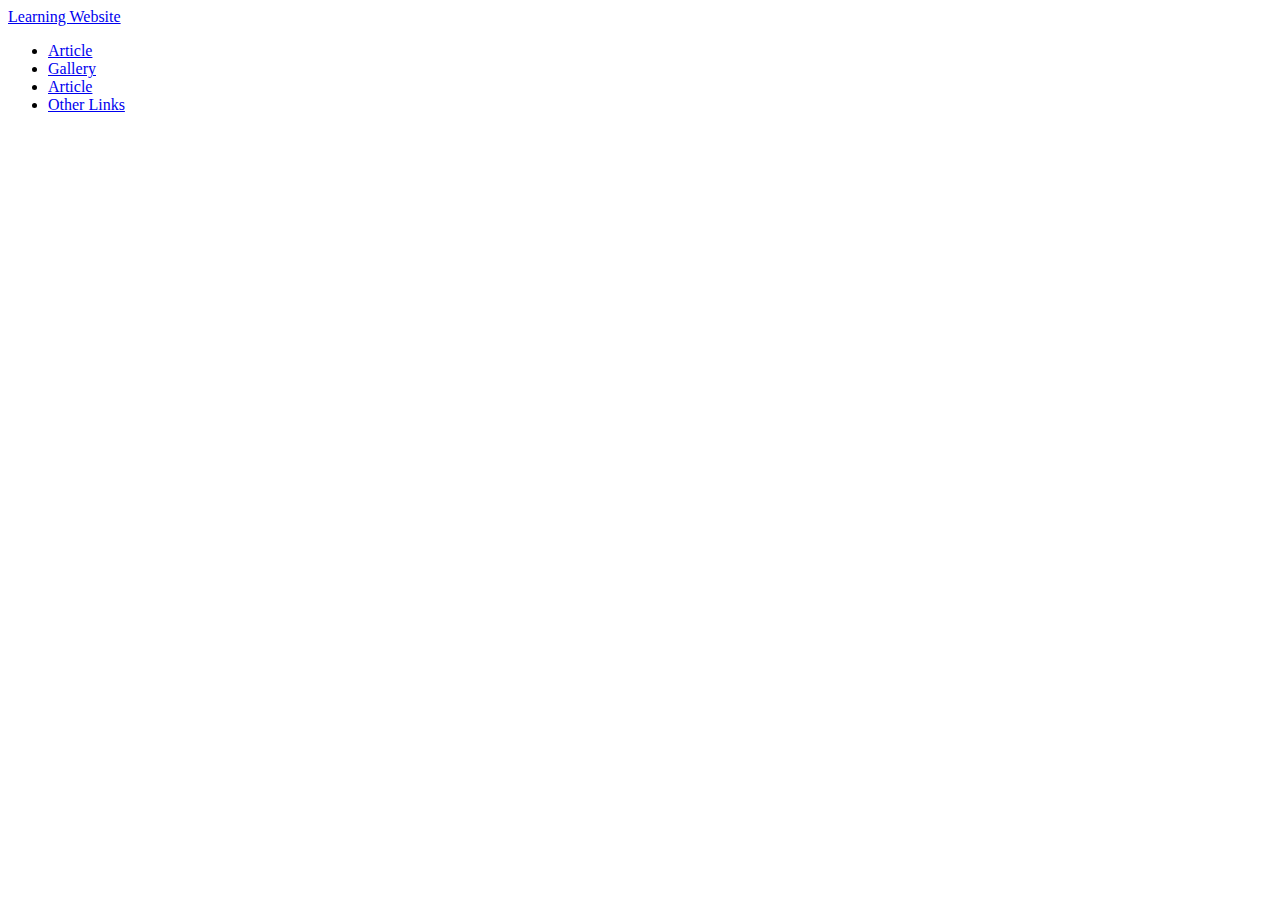
==== index.html @ 23611be2 "making a header" ====
<!DOCTYPE html>
<html lang="en">
<head>
    <meta charset="UTF-8">
    <meta http-equiv="X-UA-Compatible" content="IE=edge">
    <meta name="viewport" content="width=device-width, initial-scale=1.0">
    <link rel="stylesheet" href="css/style.css">
    <link rel="stylesheet" href="css/normalize.css">
    <!-- Font Awesome Libraries-->
    <link rel="stylesheet" href="css/fontawesome.min.css">
    <link rel="stylesheet" href="css/brands.min.css">
    <link rel="stylesheet" href="css/solid.min.css">
    <link rel="stylesheet" href="css/all.min.css">

    <!-- Google Font -->
    <link rel="preconnect" href="https://fonts.googleapis.com"><link rel="preconnect" href="https://fonts.gstatic.com" crossorigin><link href="https://fonts.googleapis.com/css2?family=Cairo:wght@300;400;500;600&display=swap" rel="stylesheet">
    <title>Learning WebSite</title>
</head>
<body>
    <!-- Start Header -->
    <div class="header" id="header">
        <div class="container">
            <a href="#" class="logo">Learning Website</a>
            <ul class="main-nav">
                <li><a href="#article">Article</a></li>
                <li><a href="#gallery">Gallery</a></li>
                <li><a href="#article">Article</a></li>
                <li><a href="#">Other Links</a></li>
            </ul>
        </div>
    </div>
    <!-- End Header -->
</body>
</html>
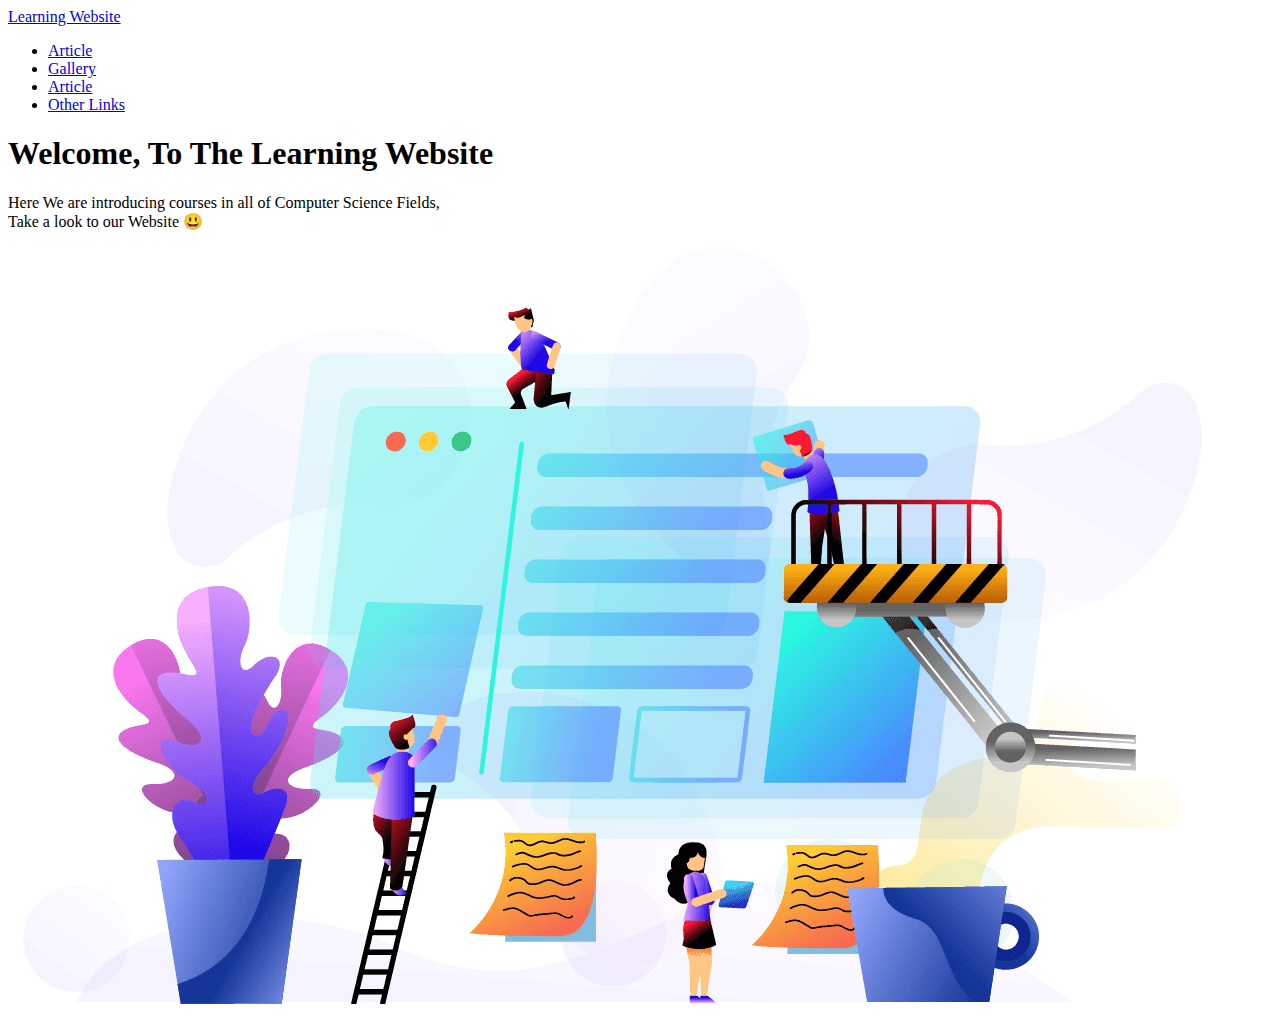
==== commit d944a658: "making a landing" ====
--- a/index.html
+++ b/index.html
@@ -22,7 +22,7 @@
         <div class="container">
             <a href="#" class="logo">Learning Website</a>
             <ul class="main-nav">
-                <li><a href="#article">Article</a></li>
+                <li><a href="#articles">Article</a></li>
                 <li><a href="#gallery">Gallery</a></li>
                 <li><a href="#article">Article</a></li>
                 <li><a href="#">Other Links</a></li>
@@ -30,5 +30,21 @@
         </div>
     </div>
     <!-- End Header -->
+    <!-- Start Landing -->
+    <div class="landing">
+        <div class="container">
+            <div class="text">
+                <h1>Welcome, To The Learning Website</h1>
+                <P>Here We are introducing courses in all of Computer Science Fields,<br>Take a look to our Website 😃</P>
+            </div>
+                <div class="image">
+                    <img src="Tools/landing-image.png" alt="">
+                </div>
+            <a href="#articles" class="go-down">
+                <i class="fas fa-angle-double-down fa-2x"></i>
+            </a>
+        </div>
+    </div>
+    <!-- End Landing -->
 </body>
 </html> 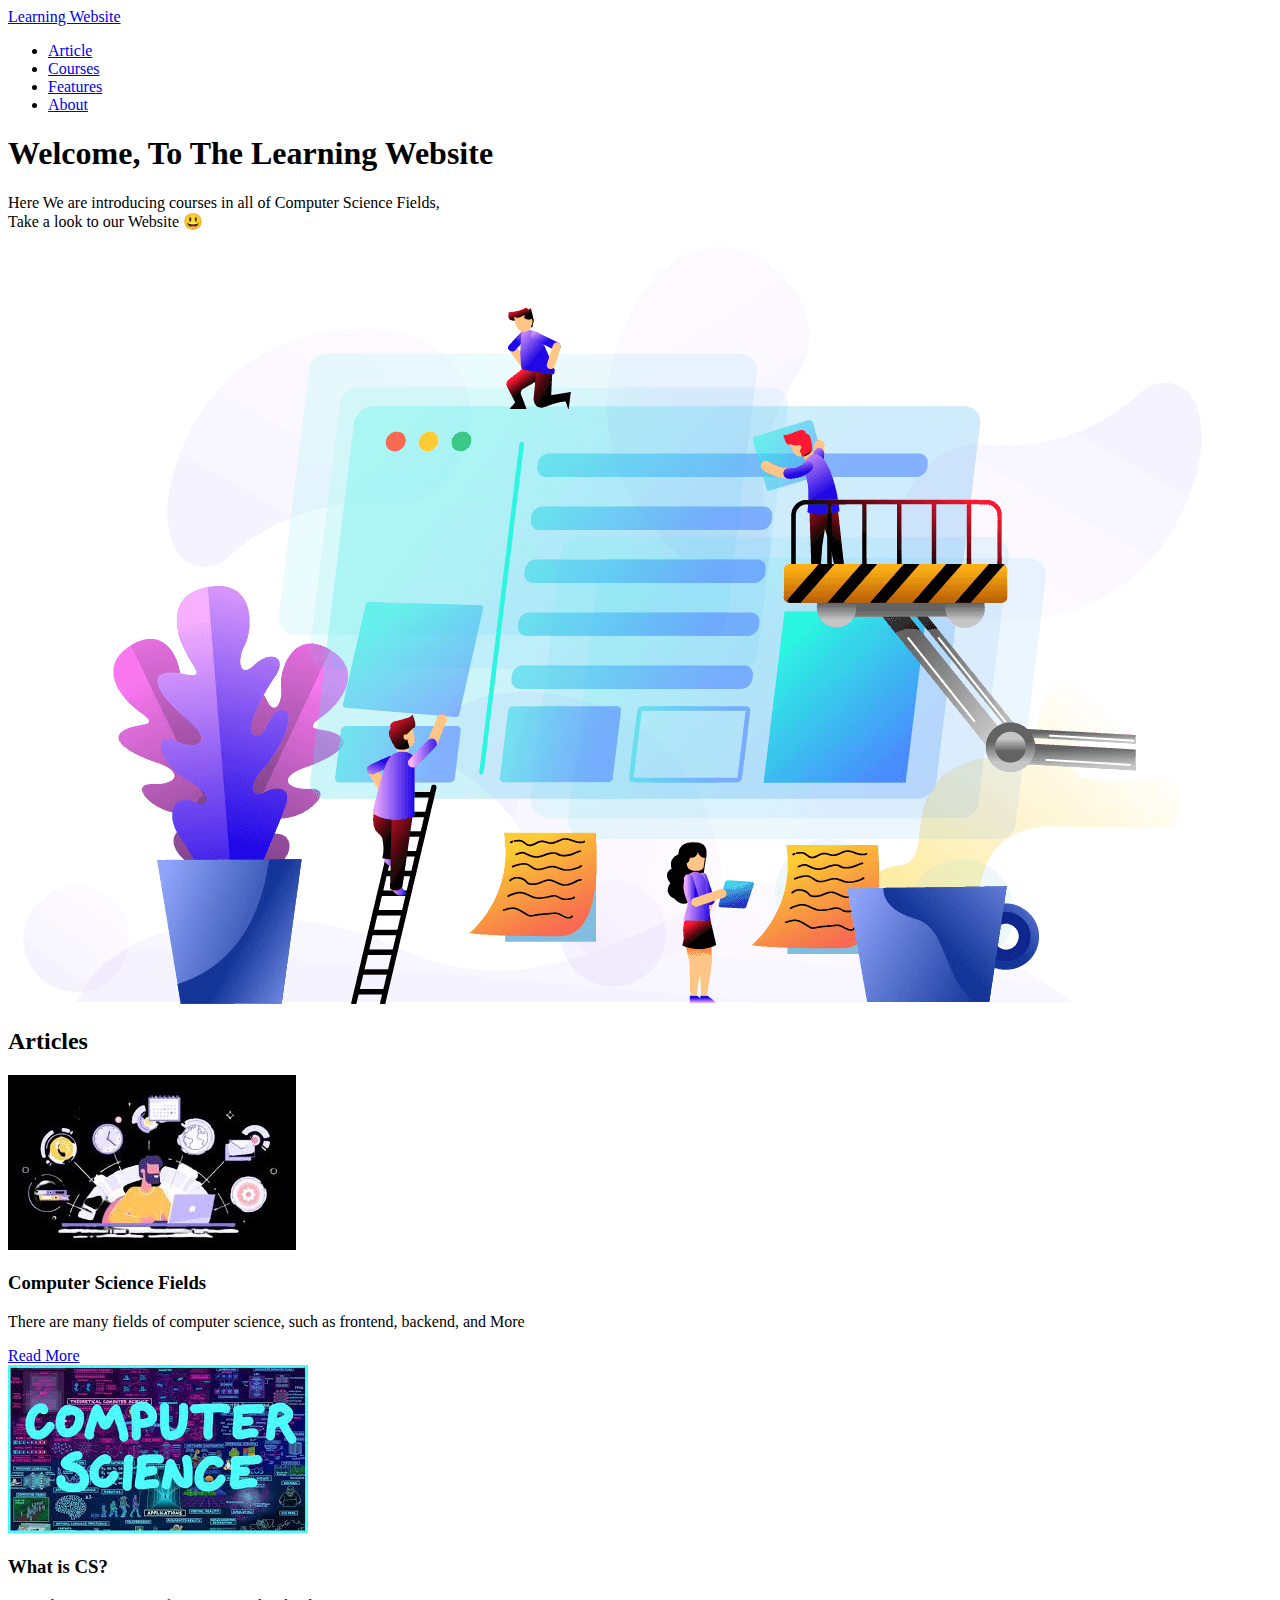
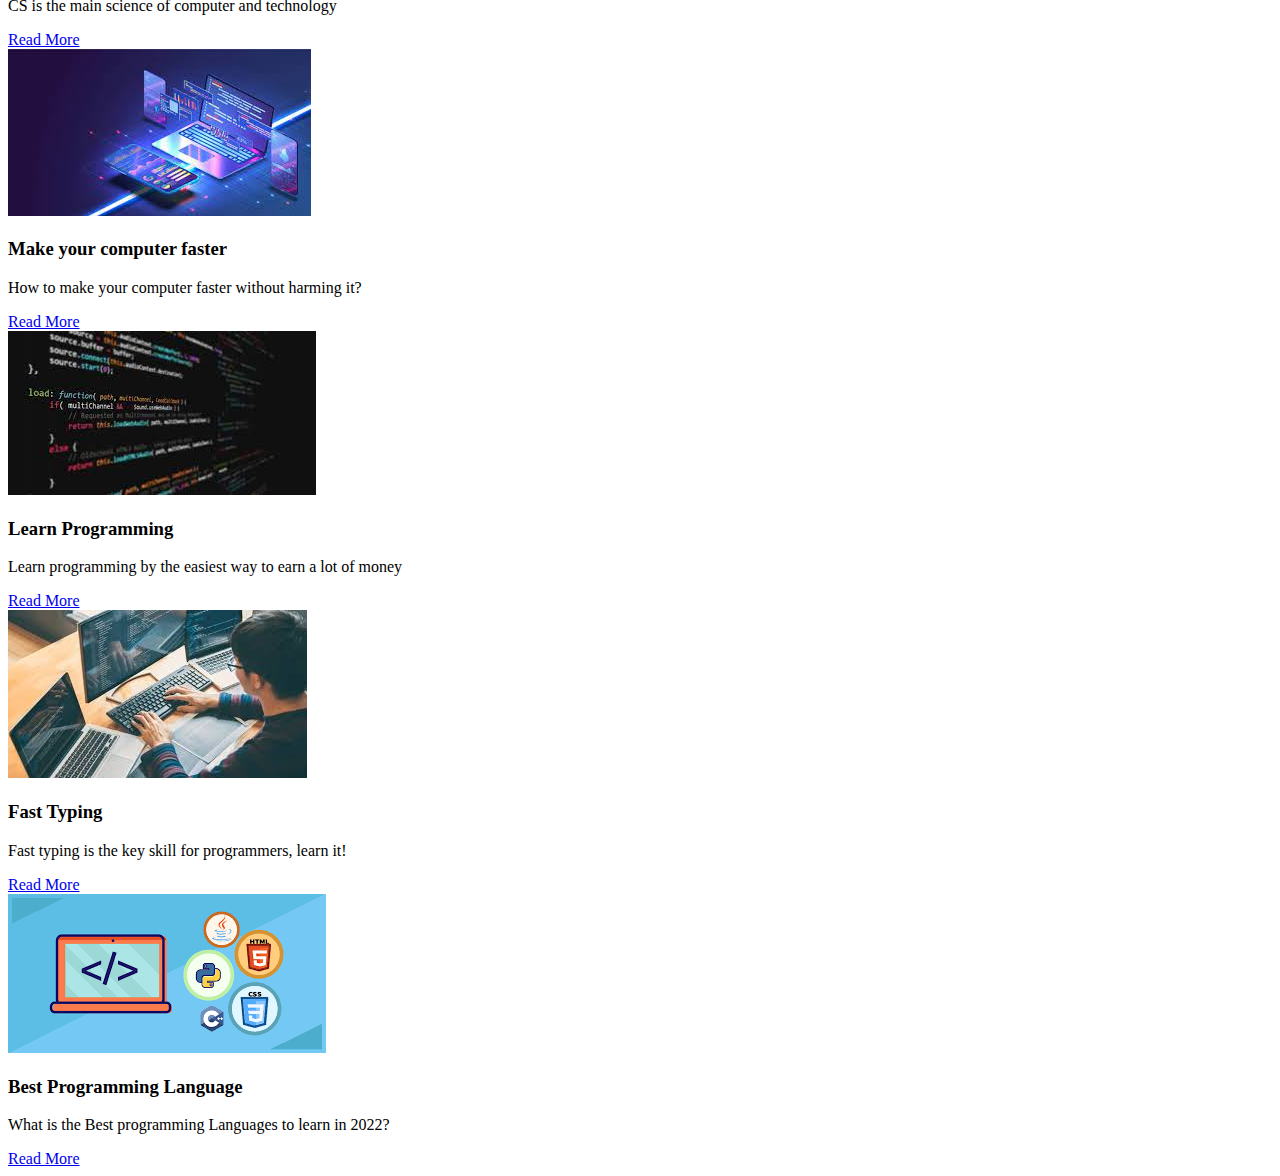
==== commit d8b99b41: "articles section" ====
--- a/index.html
+++ b/index.html
@@ -23,9 +23,9 @@
             <a href="#" class="logo">Learning Website</a>
             <ul class="main-nav">
                 <li><a href="#articles">Article</a></li>
-                <li><a href="#gallery">Gallery</a></li>
-                <li><a href="#article">Article</a></li>
-                <li><a href="#">Other Links</a></li>
+                <li><a href="#gallery">Courses</a></li>
+                <li><a href="#features">Features</a></li>
+                <li><a href="#">About</a></li>
             </ul>
         </div>
     </div>
@@ -46,5 +46,78 @@
         </div>
     </div>
     <!-- End Landing -->
+    <!-- Start Articles -->
+    <div class="articles" id="articles">
+        <h2 class="main-title">Articles</h2>
+        <div class="container">
+            <div class="box">
+                <img src="Tools/articles-01.jpg" alt="">
+                <div class="content">
+                    <h3>Computer Science Fields</h3>
+                    <p>There are many fields of computer science, such as frontend, backend, and More</p>
+                </div>
+                <div class="info">
+                    <a href="#">Read More</a>
+                    <i class="fas fa-long-arrow-alt-right"></i>
+                </div>
+            </div>
+            <div class="box">
+                <img src="Tools/articles-02.jpg" alt="">
+                <div class="content">
+                    <h3>What is CS?</h3>
+                    <p>CS is the main science of computer and technology</p>
+                </div>
+                <div class="info">
+                    <a href="#">Read More</a>
+                    <i class="fas fa-long-arrow-alt-right"></i>
+                </div>
+            </div>
+            <div class="box">
+                <img src="Tools/articles-03.jpg" alt="">
+                <div class="content">
+                    <h3>Make your computer faster</h3>
+                    <p>How to make your computer faster without harming it?</p>
+                </div>
+                <div class="info">
+                    <a href="#">Read More</a>
+                    <i class="fas fa-long-arrow-alt-right"></i>
+                </div>
+            </div>
+            <div class="box">
+                <img src="Tools/articles-04.jpg" alt="">
+                <div class="content">
+                    <h3>Learn Programming</h3>
+                    <p>Learn programming by the easiest way to earn a lot of money</p>
+                </div>
+                <div class="info">
+                    <a href="#">Read More</a>
+                    <i class="fas fa-long-arrow-alt-right"></i>
+                </div>
+            </div>
+            <div class="box">
+                <img src="Tools/articles-05.jpg" alt="">
+                <div class="content">
+                    <h3>Fast Typing</h3>
+                    <p>Fast typing is the key skill for programmers, learn it!</p>
+                </div>
+                <div class="info">
+                    <a href="#">Read More</a>
+                    <i class="fas fa-long-arrow-alt-right"></i>
+                </div>
+            </div>
+            <div class="box">
+                <img src="Tools/articles-06.png" alt="">
+                <div class="content">
+                    <h3>Best Programming Language</h3>
+                    <p>What is the Best programming Languages to learn in 2022?</p>
+                </div>
+                <div class="info">
+                    <a href="#">Read More</a>
+                    <i class="fas fa-long-arrow-alt-right"></i>
+                </div>
+            </div>
+        </div>
+    </div>
+    <!-- End Articles -->
 </body>
 </html> 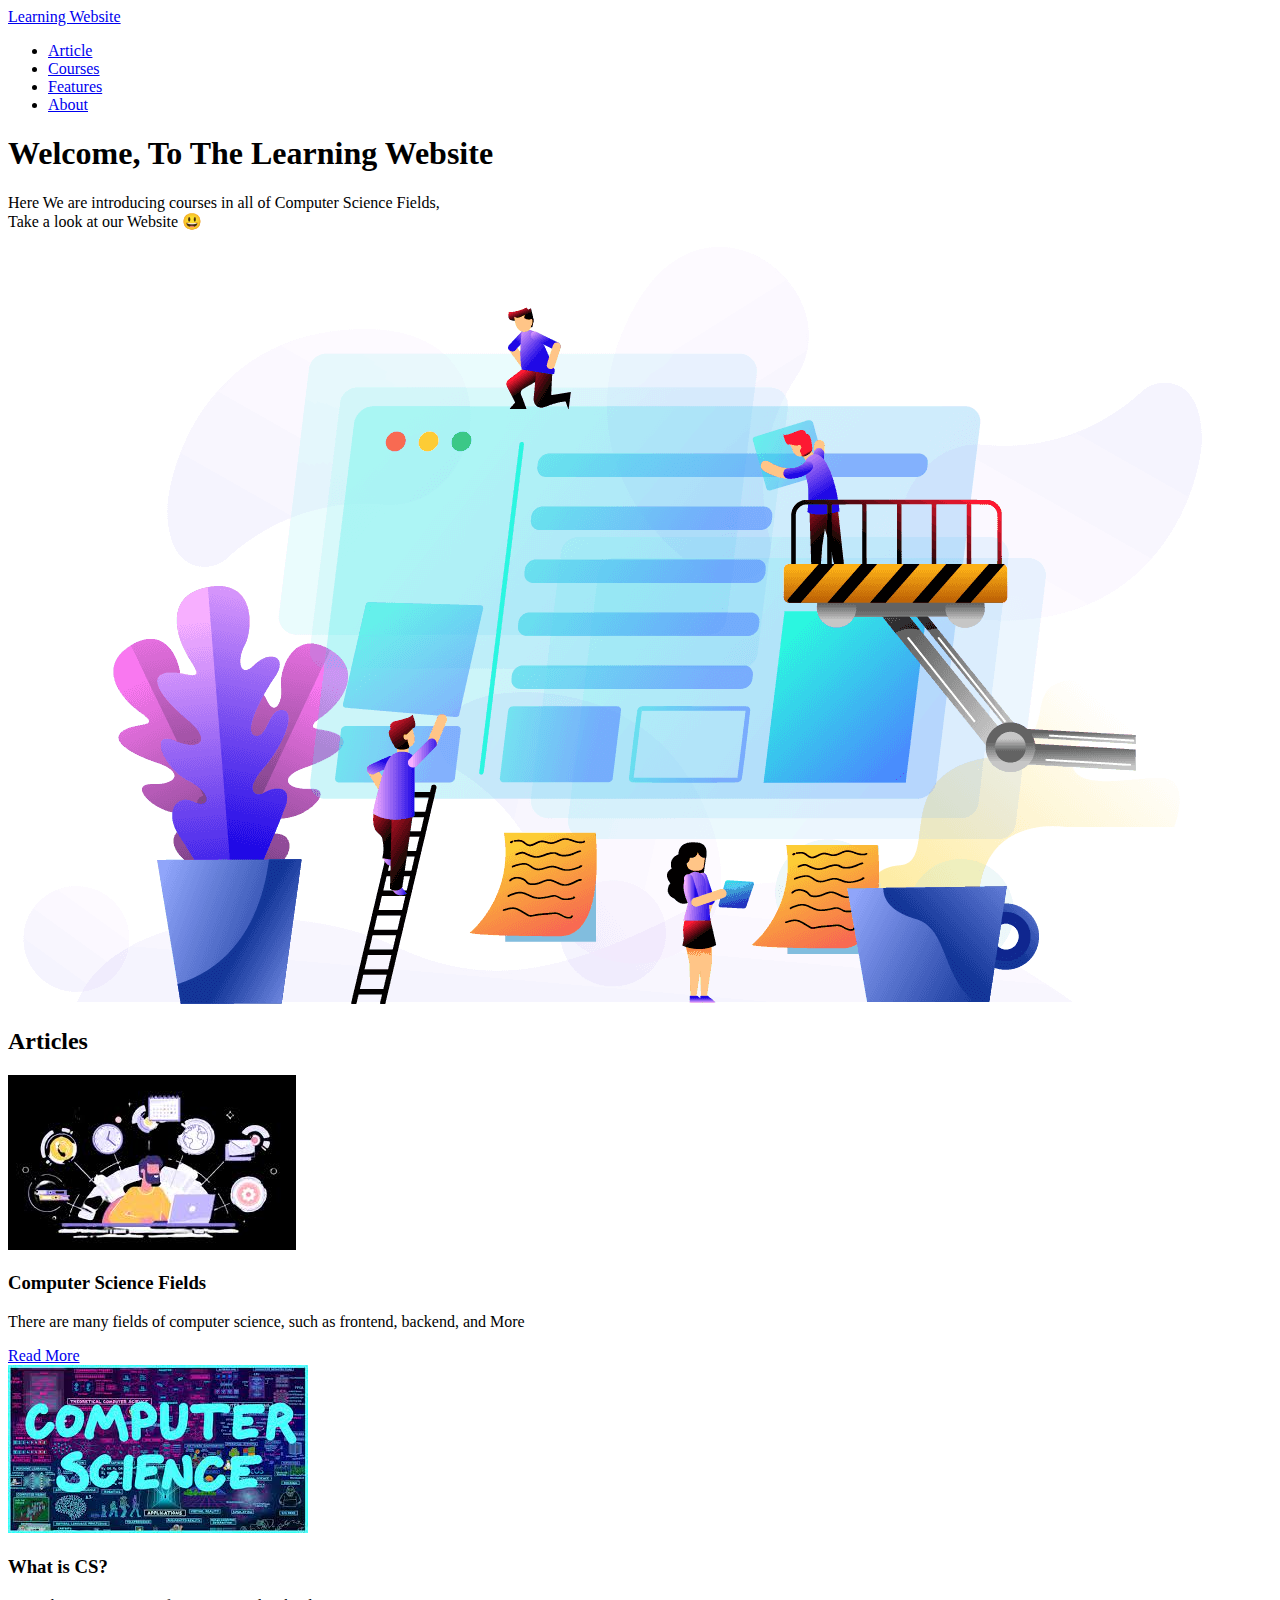
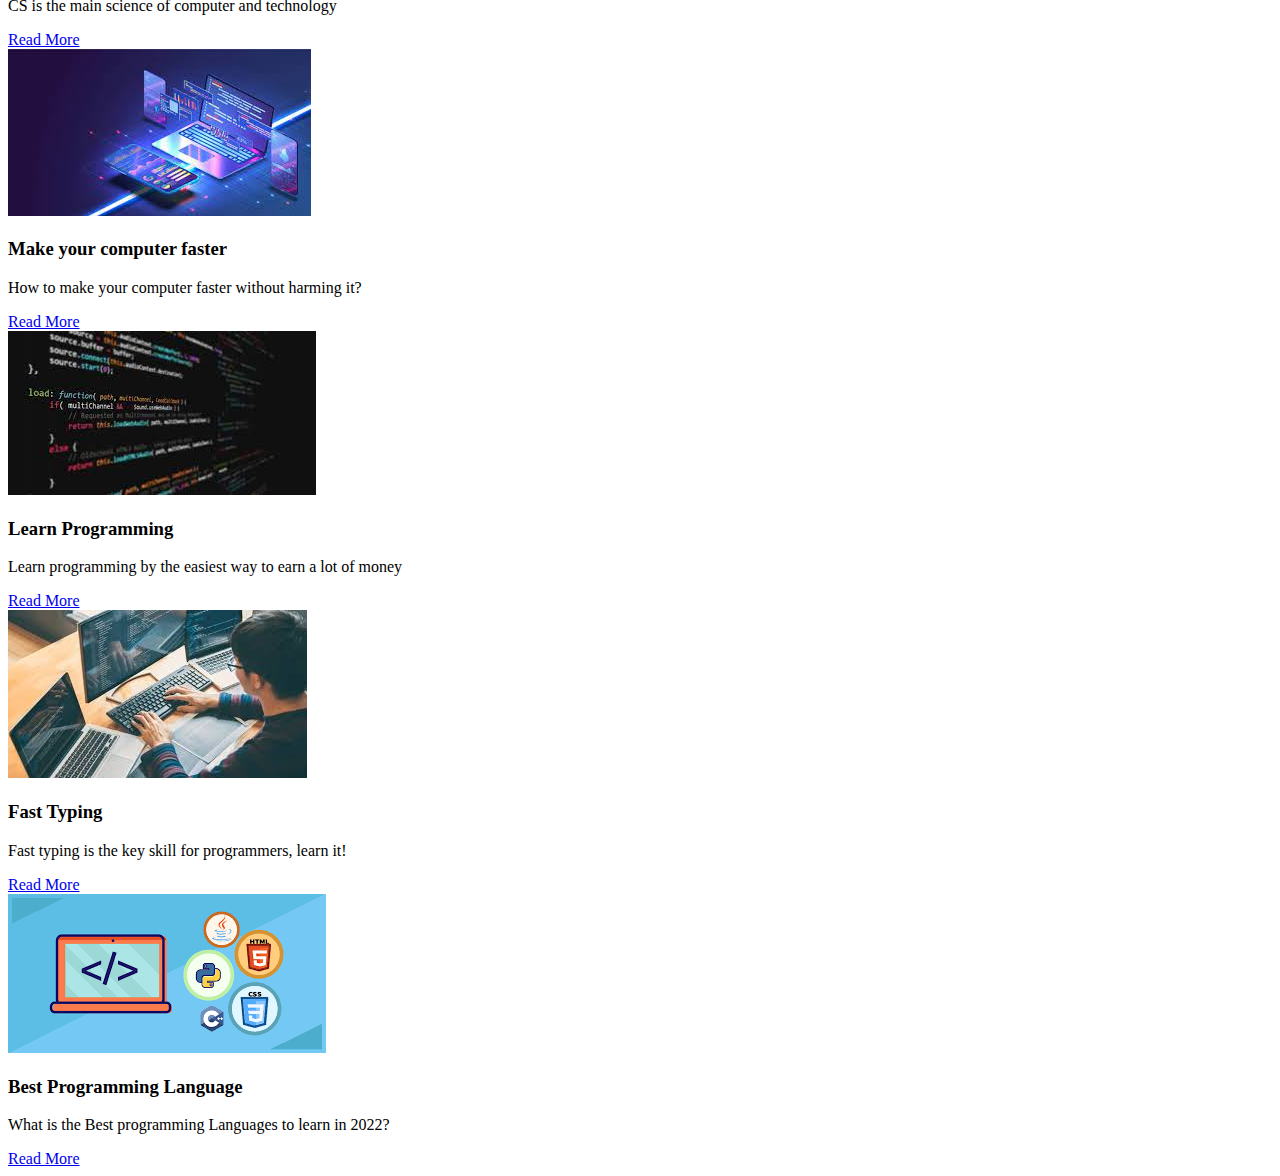
==== commit d73a42d5: "h" ====
--- a/index.html
+++ b/index.html
@@ -1,123 +1,134 @@
 <!DOCTYPE html>
 <html lang="en">
-<head>
-    <meta charset="UTF-8">
-    <meta http-equiv="X-UA-Compatible" content="IE=edge">
-    <meta name="viewport" content="width=device-width, initial-scale=1.0">
-    <link rel="stylesheet" href="css/style.css">
-    <link rel="stylesheet" href="css/normalize.css">
+  <head>
+    <meta charset="UTF-8" />
+    <meta http-equiv="X-UA-Compatible" content="IE=edge" />
+    <meta name="viewport" content="width=device-width, initial-scale=1.0" />
+    <link rel="stylesheet" href="css/style.css" />
+    <link rel="stylesheet" href="css/normalize.css" />
     <!-- Font Awesome Libraries-->
-    <link rel="stylesheet" href="css/fontawesome.min.css">
-    <link rel="stylesheet" href="css/brands.min.css">
-    <link rel="stylesheet" href="css/solid.min.css">
-    <link rel="stylesheet" href="css/all.min.css">
+    <link rel="stylesheet" href="css/fontawesome.min.css" />
+    <link rel="stylesheet" href="css/brands.min.css" />
+    <link rel="stylesheet" href="css/solid.min.css" />
+    <link rel="stylesheet" href="css/all.min.css" />
 
     <!-- Google Font -->
-    <link rel="preconnect" href="https://fonts.googleapis.com"><link rel="preconnect" href="https://fonts.gstatic.com" crossorigin><link href="https://fonts.googleapis.com/css2?family=Cairo:wght@300;400;500;600&display=swap" rel="stylesheet">
+    <link rel="preconnect" href="https://fonts.googleapis.com" />
+    <link rel="preconnect" href="https://fonts.gstatic.com" crossorigin />
+    <link
+      href="https://fonts.googleapis.com/css2?family=Cairo:wght@300;400;500;600&display=swap"
+      rel="stylesheet"
+    />
     <title>Learning WebSite</title>
-</head>
-<body>
+  </head>
+  <body>
     <!-- Start Header -->
     <div class="header" id="header">
-        <div class="container">
-            <a href="#" class="logo">Learning Website</a>
-            <ul class="main-nav">
-                <li><a href="#articles">Article</a></li>
-                <li><a href="#gallery">Courses</a></li>
-                <li><a href="#features">Features</a></li>
-                <li><a href="#">About</a></li>
-            </ul>
-        </div>
+      <div class="container">
+        <a href="#" class="logo">Learning Website</a>
+        <ul class="main-nav">
+          <li><a href="#articles">Article</a></li>
+          <li><a href="#gallery">Courses</a></li>
+          <li><a href="#features">Features</a></li>
+          <li><a href="#">About</a></li>
+        </ul>
+      </div>
     </div>
     <!-- End Header -->
     <!-- Start Landing -->
     <div class="landing">
-        <div class="container">
-            <div class="text">
-                <h1>Welcome, To The Learning Website</h1>
-                <P>Here We are introducing courses in all of Computer Science Fields,<br>Take a look to our Website 😃</P>
-            </div>
-                <div class="image">
-                    <img src="Tools/landing-image.png" alt="">
-                </div>
-            <a href="#articles" class="go-down">
-                <i class="fas fa-angle-double-down fa-2x"></i>
-            </a>
+      <div class="container">
+        <div class="text">
+          <h1>Welcome, To The Learning Website</h1>
+          <p>
+            Here We are introducing courses in all of Computer Science
+            Fields,<br />Take a look at our Website 😃
+          </p>
         </div>
+        <div class="image">
+          <img src="Tools/landing-image.png" alt="" />
+        </div>
+        <a href="#articles" class="go-down">
+          <i class="fas fa-angle-double-down fa-2x"></i>
+        </a>
+      </div>
     </div>
     <!-- End Landing -->
     <!-- Start Articles -->
     <div class="articles" id="articles">
-        <h2 class="main-title">Articles</h2>
-        <div class="container">
-            <div class="box">
-                <img src="Tools/articles-01.jpg" alt="">
-                <div class="content">
-                    <h3>Computer Science Fields</h3>
-                    <p>There are many fields of computer science, such as frontend, backend, and More</p>
-                </div>
-                <div class="info">
-                    <a href="#">Read More</a>
-                    <i class="fas fa-long-arrow-alt-right"></i>
-                </div>
-            </div>
-            <div class="box">
-                <img src="Tools/articles-02.jpg" alt="">
-                <div class="content">
-                    <h3>What is CS?</h3>
-                    <p>CS is the main science of computer and technology</p>
-                </div>
-                <div class="info">
-                    <a href="#">Read More</a>
-                    <i class="fas fa-long-arrow-alt-right"></i>
-                </div>
-            </div>
-            <div class="box">
-                <img src="Tools/articles-03.jpg" alt="">
-                <div class="content">
-                    <h3>Make your computer faster</h3>
-                    <p>How to make your computer faster without harming it?</p>
-                </div>
-                <div class="info">
-                    <a href="#">Read More</a>
-                    <i class="fas fa-long-arrow-alt-right"></i>
-                </div>
-            </div>
-            <div class="box">
-                <img src="Tools/articles-04.jpg" alt="">
-                <div class="content">
-                    <h3>Learn Programming</h3>
-                    <p>Learn programming by the easiest way to earn a lot of money</p>
-                </div>
-                <div class="info">
-                    <a href="#">Read More</a>
-                    <i class="fas fa-long-arrow-alt-right"></i>
-                </div>
-            </div>
-            <div class="box">
-                <img src="Tools/articles-05.jpg" alt="">
-                <div class="content">
-                    <h3>Fast Typing</h3>
-                    <p>Fast typing is the key skill for programmers, learn it!</p>
-                </div>
-                <div class="info">
-                    <a href="#">Read More</a>
-                    <i class="fas fa-long-arrow-alt-right"></i>
-                </div>
-            </div>
-            <div class="box">
-                <img src="Tools/articles-06.png" alt="">
-                <div class="content">
-                    <h3>Best Programming Language</h3>
-                    <p>What is the Best programming Languages to learn in 2022?</p>
-                </div>
-                <div class="info">
-                    <a href="#">Read More</a>
-                    <i class="fas fa-long-arrow-alt-right"></i>
-                </div>
-            </div>
+      <h2 class="main-title">Articles</h2>
+      <div class="container">
+        <div class="box">
+          <img src="Tools/articles-01.jpg" alt="" />
+          <div class="content">
+            <h3>Computer Science Fields</h3>
+            <p>
+              There are many fields of computer science, such as frontend,
+              backend, and More
+            </p>
+          </div>
+          <div class="info">
+            <a href="#">Read More</a>
+            <i class="fas fa-long-arrow-alt-right"></i>
+          </div>
         </div>
+        <div class="box">
+          <img src="Tools/articles-02.jpg" alt="" />
+          <div class="content">
+            <h3>What is CS?</h3>
+            <p>CS is the main science of computer and technology</p>
+          </div>
+          <div class="info">
+            <a href="#">Read More</a>
+            <i class="fas fa-long-arrow-alt-right"></i>
+          </div>
+        </div>
+        <div class="box">
+          <img src="Tools/articles-03.jpg" alt="" />
+          <div class="content">
+            <h3>Make your computer faster</h3>
+            <p>How to make your computer faster without harming it?</p>
+          </div>
+          <div class="info">
+            <a href="#">Read More</a>
+            <i class="fas fa-long-arrow-alt-right"></i>
+          </div>
+        </div>
+        <div class="box">
+          <img src="Tools/articles-04.jpg" alt="" />
+          <div class="content">
+            <h3>Learn Programming</h3>
+            <p>Learn programming by the easiest way to earn a lot of money</p>
+          </div>
+          <div class="info">
+            <a href="#">Read More</a>
+            <i class="fas fa-long-arrow-alt-right"></i>
+          </div>
+        </div>
+        <div class="box">
+          <img src="Tools/articles-05.jpg" alt="" />
+          <div class="content">
+            <h3>Fast Typing</h3>
+            <p>Fast typing is the key skill for programmers, learn it!</p>
+          </div>
+          <div class="info">
+            <a href="#">Read More</a>
+            <i class="fas fa-long-arrow-alt-right"></i>
+          </div>
+        </div>
+        <div class="box">
+          <img src="Tools/articles-06.png" alt="" />
+          <div class="content">
+            <h3>Best Programming Language</h3>
+            <p>What is the Best programming Languages to learn in 2022?</p>
+          </div>
+          <div class="info">
+            <a href="#">Read More</a>
+            <i class="fas fa-long-arrow-alt-right"></i>
+          </div>
+        </div>
+      </div>
     </div>
     <!-- End Articles -->
-</body>
-</html> +  </body>
+</html>
